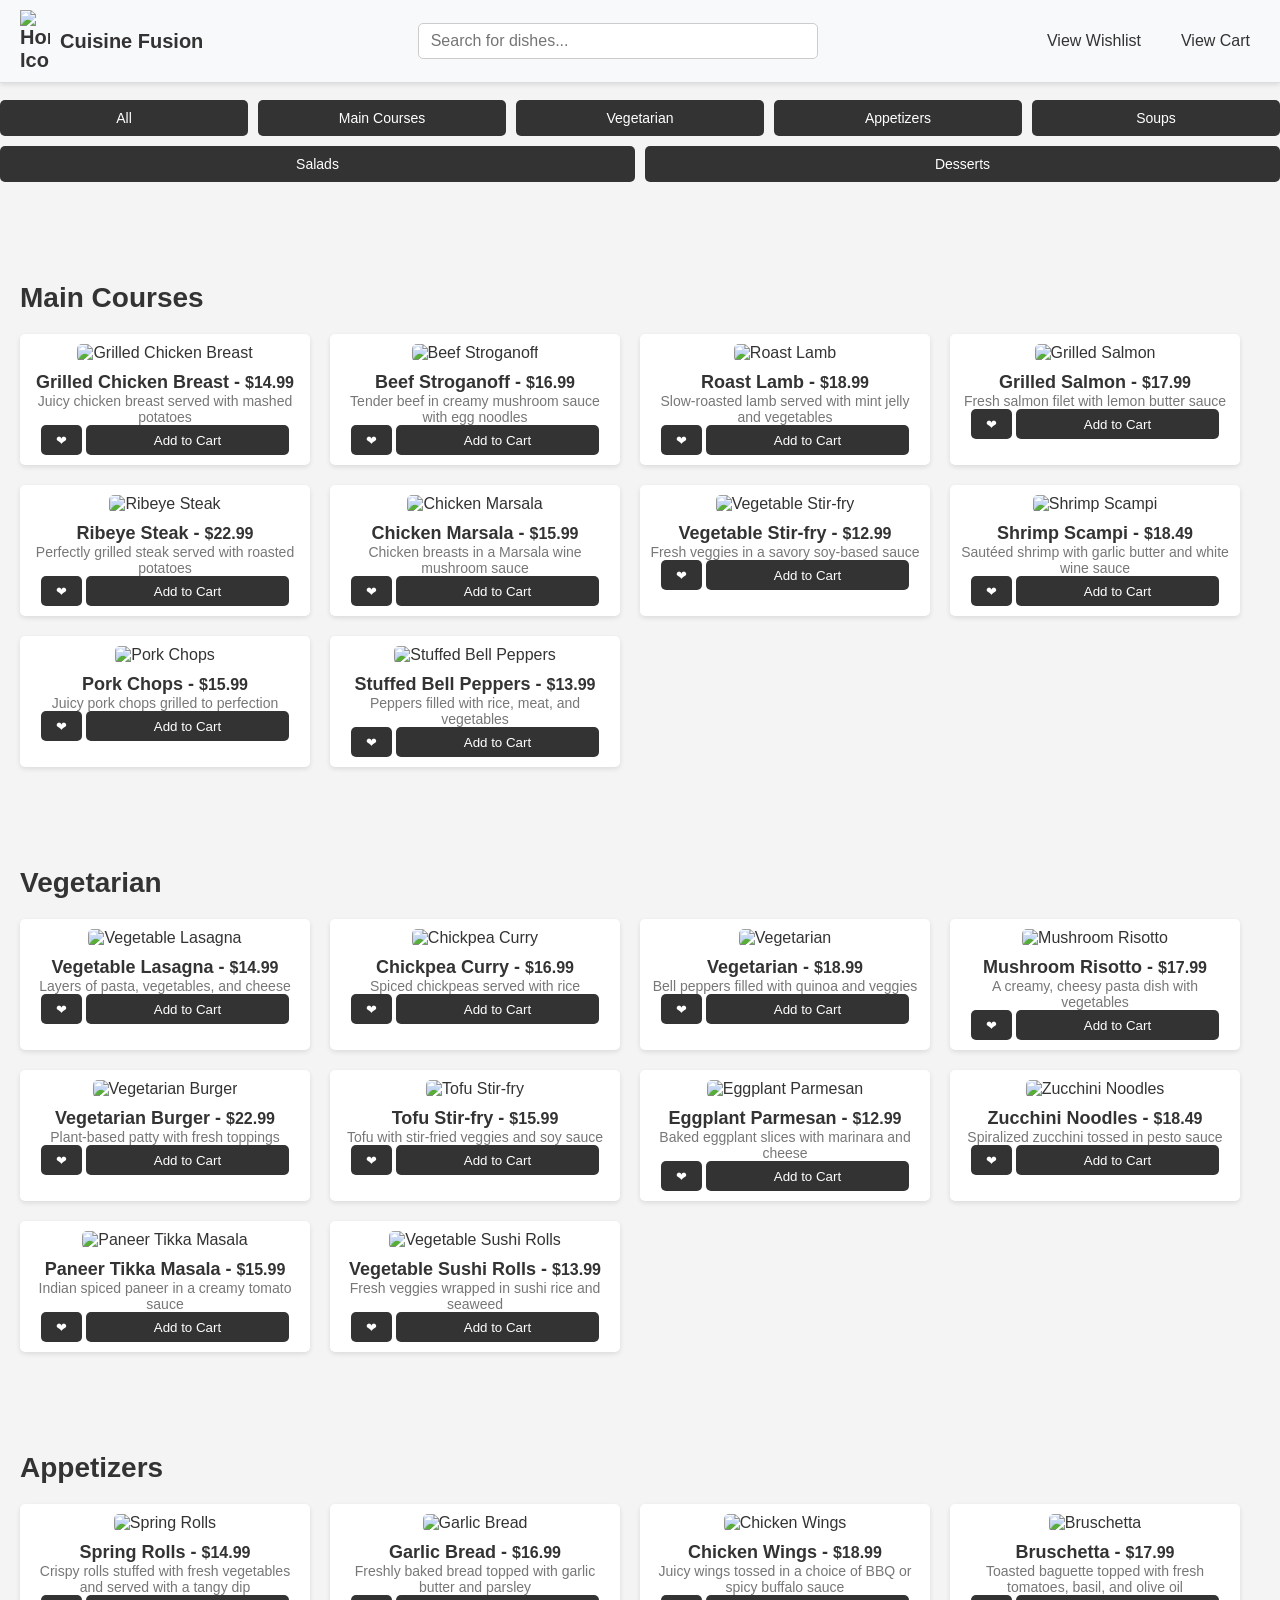
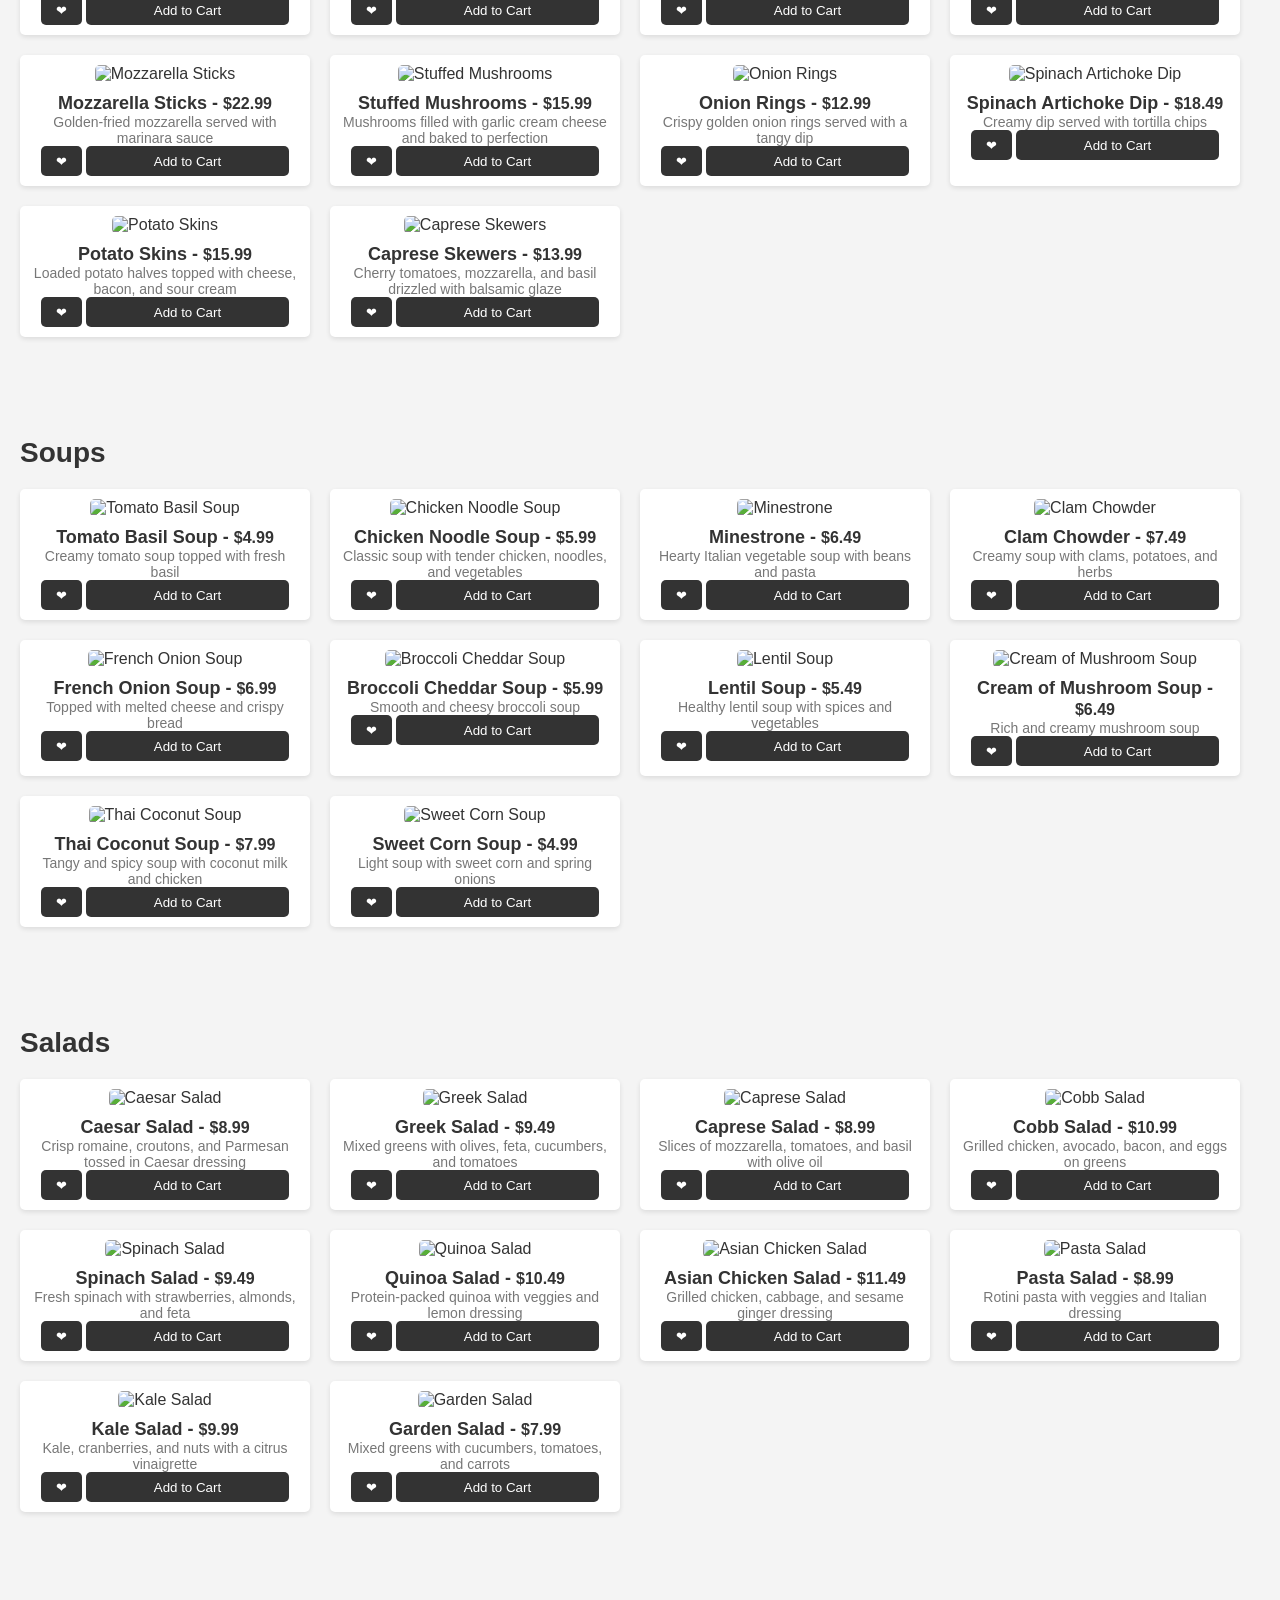
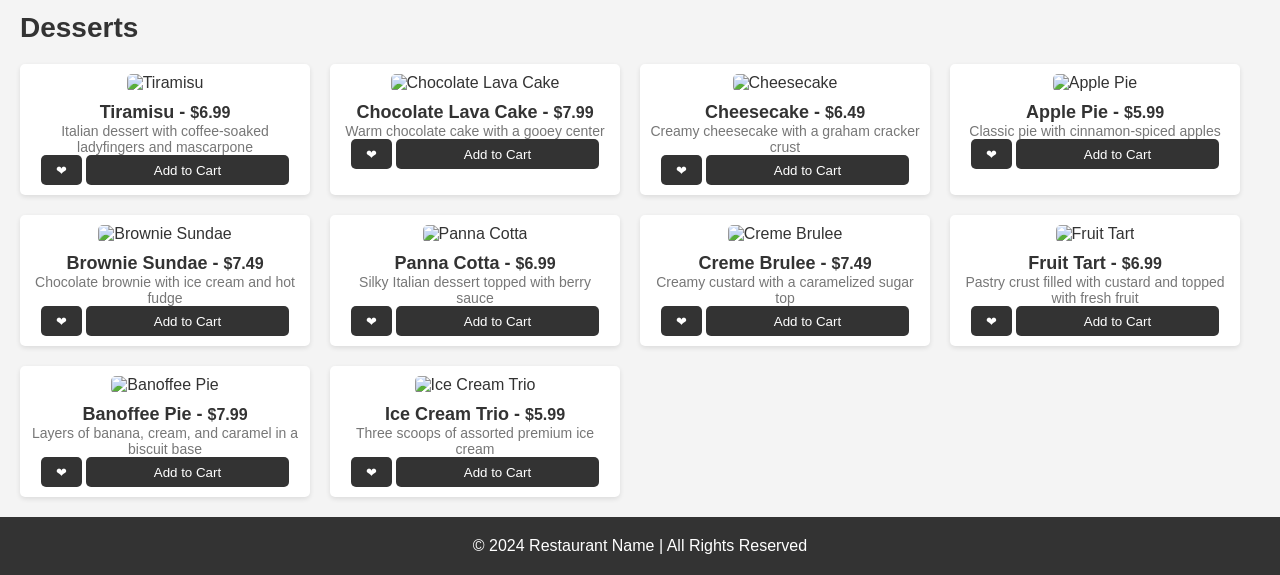
==== index1.html @ 001ed222 "Add files via upload" ====
<!DOCTYPE html>
<html lang="en">
<head>
  <meta charset="UTF-8">
  <meta name="viewport" content="width=device-width, initial-scale=1.0">
  <title>Restaurant Menu</title>
  <link rel="stylesheet" href="styles.css">
  <script src="https://kit.fontawesome.com/a076d05399.js" crossorigin="anonymous"></script>
</head>
<body>
  <!-- Header Section -->
  <header>
    <div class="header-container">
      <div class="logo">
        <a href="#" id="homeIcon">
          <img src="images/home.png" alt="Home Icon" class="home-icon">Cuisine Fusion
        </a>
      </div>
      <div class="search-container">
        <input type="text" id="searchBar" placeholder="Search for dishes...">
      </div>
      <div class="action-icons">
        <button type="button" id="viewWishlist"><i class="fas fa-heart"></i> View Wishlist</button>
        <button type="button" id="viewCart"><i class="fas fa-shopping-cart"></i> View Cart</button>
      </div>
    </div>
  </header>

  <!-- Filter Section -->
  <section class="filters">
    <button type="button" class="filter-btn" data-filter="all">All</button>
    <button type="button" class="filter-btn" data-filter="maincourses">Main Courses</button>
    <button type="button" class="filter-btn" data-filter="vegetarian">Vegetarian</button>
    <button type="button" class="filter-btn" data-filter="appetizers">Appetizers</button>
    <button type="button" class="filter-btn" data-filter="soups">Soups</button>
    <button type="button" class="filter-btn" data-filter="salads">Salads</button>
    <button type="button" class="filter-btn" data-filter="desserts">Desserts</button>
  </section>

  <main>
    <!-- Menu Section -->
    <div id="menu">
      <script>
        const categories = ["Main Courses", "Vegetarian", "Appetizers", "Soups", "Salads", "Desserts"];
        const categoryDescriptions = ["Juicy chicken breast served with mashed potatoes", "Tender beef in creamy mushroom sauce with egg noodles", "Slow-roasted lamb served with mint jelly and vegetables", "Fresh salmon filet with lemon butter sauce", "Perfectly grilled steak served with roasted potatoes", "Chicken breasts in a Marsala wine mushroom sauce", "Fresh veggies in a savory soy-based sauce", "Sautéed shrimp with garlic butter and white wine sauce", "Juicy pork chops grilled to perfection", "Peppers filled with rice, meat, and vegetables" , "Layers of pasta, vegetables, and cheese", "Spiced chickpeas served with rice", "Bell peppers filled with quinoa and veggies", "A creamy, cheesy pasta dish with vegetables", "Plant-based patty with fresh toppings", "Tofu with stir-fried veggies and soy sauce", "Baked eggplant slices with marinara and cheese", "Spiralized zucchini tossed in pesto sauce", "Indian spiced paneer in a creamy tomato sauce", "Fresh veggies wrapped in sushi rice and seaweed" , "Crispy rolls stuffed with fresh vegetables and served with a tangy dip", "Freshly baked bread topped with garlic butter and parsley", "Juicy wings tossed in a choice of BBQ or spicy buffalo sauce", "Toasted baguette topped with fresh tomatoes, basil, and olive oil", "Golden-fried mozzarella served with marinara sauce", "Mushrooms filled with garlic cream cheese and baked to perfection", "Crispy golden onion rings served with a tangy dip", "Creamy dip served with tortilla chips", "Loaded potato halves topped with cheese, bacon, and sour cream", "Cherry tomatoes, mozzarella, and basil drizzled with balsamic glaze" , "Creamy tomato soup topped with fresh basil", "Classic soup with tender chicken, noodles, and vegetables", "Hearty Italian vegetable soup with beans and pasta", "Creamy soup with clams, potatoes, and herbs", "Topped with melted cheese and crispy bread", "Smooth and cheesy broccoli soup", "Healthy lentil soup with spices and vegetables", "Rich and creamy mushroom soup", "Tangy and spicy soup with coconut milk and chicken", "Light soup with sweet corn and spring onions" ,"Crisp romaine, croutons, and Parmesan tossed in Caesar dressing", "Mixed greens with olives, feta, cucumbers, and tomatoes", "Slices of mozzarella, tomatoes, and basil with olive oil", "Grilled chicken, avocado, bacon, and eggs on greens", "Fresh spinach with strawberries, almonds, and feta", "Protein-packed quinoa with veggies and lemon dressing", "Grilled chicken, cabbage, and sesame ginger dressing", "Rotini pasta with veggies and Italian dressing", "Kale, cranberries, and nuts with a citrus vinaigrette", "Mixed greens with cucumbers, tomatoes, and carrots","Italian dessert with coffee-soaked ladyfingers and mascarpone", "Warm chocolate cake with a gooey center", "Creamy cheesecake with a graham cracker crust", "Classic pie with cinnamon-spiced apples", "Chocolate brownie with ice cream and hot fudge", "Silky Italian dessert topped with berry sauce", "Creamy custard with a caramelized sugar top", "Pastry crust filled with custard and topped with fresh fruit", "Layers of banana, cream, and caramel in a biscuit base", "Three scoops of assorted premium ice cream" ];
        const imageUrls = Array.from({ length: 60 }, (_, i) => `images/${i + 1}.jpg`);
        const pricesList = ["$14.99", "$16.99", "$18.99", "$17.99", "$22.99", "$15.99", "$12.99", "$18.49", "$15.99", "$13.99" , "$14.99", "$16.99", "$18.99", "$17.99", "$22.99", "$15.99", "$12.99", "$18.49", "$15.99", "$13.99", "$14.99", "$16.99", "$18.99", "$17.99", "$22.99", "$15.99", "$12.99", "$18.49", "$15.99", "$13.99" , "$4.99", "$5.99", "$6.49", "$7.49", "$6.99", "$5.99", "$5.49", "$6.49", "$7.99", "$4.99" , "$8.99", "$9.49", "$8.99", "$10.99", "$9.49", "$10.49", "$11.49", "$8.99", "$9.99", "$7.99" , "$6.99", "$7.99", "$6.49", "$5.99", "$7.49", "$6.99", "$7.49", "$6.99", "$7.99", "$5.99"];
        const dishNames = ["Grilled Chicken Breast", "Beef Stroganoff", "Roast Lamb", "Grilled Salmon", "Ribeye Steak", "Chicken Marsala", "Vegetable Stir-fry", "Shrimp Scampi", "Pork Chops", "Stuffed Bell Peppers" ,"Vegetable Lasagna", "Chickpea Curry", "Vegetarian", "Mushroom Risotto", "Vegetarian Burger", "Tofu Stir-fry", "Eggplant Parmesan", "Zucchini Noodles", "Paneer Tikka Masala", "Vegetable Sushi Rolls" , "Spring Rolls", "Garlic Bread", "Chicken Wings", "Bruschetta", "Mozzarella Sticks", "Stuffed Mushrooms", "Onion Rings", "Spinach Artichoke Dip", "Potato Skins", "Caprese Skewers" , "Tomato Basil Soup", "Chicken Noodle Soup", "Minestrone", "Clam Chowder", "French Onion Soup", "Broccoli Cheddar Soup", "Lentil Soup", "Cream of Mushroom Soup", "Thai Coconut Soup", "Sweet Corn Soup" , "Caesar Salad", "Greek Salad", "Caprese Salad", "Cobb Salad", "Spinach Salad", "Quinoa Salad", "Asian Chicken Salad", "Pasta Salad", "Kale Salad", "Garden Salad" , "Tiramisu", "Chocolate Lava Cake", "Cheesecake", "Apple Pie", "Brownie Sundae", "Panna Cotta", "Creme Brulee", "Fruit Tart", "Banoffee Pie", "Ice Cream Trio" ];
        const filter = ["maincourses", "vegetarian", "appetizers", "soups", "salads", "desserts"];
        const dishesPerCategory = 10;

        const dishes = categories.map((category, i) => {
          const categoryDishes = Array.from({ length: dishesPerCategory }, (_, dishIndex) => {
            const dishId = i * dishesPerCategory + dishIndex;
            return `
              <div class="menu-item" data-type="${filter[i]}" data-id="${dishId}">
                <img src="${imageUrls[dishId]}" alt="${dishNames[dishId]}">
                <div class="item-description">
                  <h3>${dishNames[dishId]} - <span class="price">${pricesList[dishId]}</span></h3>
                  <p>${categoryDescriptions[dishId]}</p>
                  <button type="button" class="add-to-wishlist"><i class="fas fa-heart"></i>&#10084;</button>
                  <button type="button" class="add-to-cart">Add to Cart</button>
                </div>
              </div>`;
          }).join('');
          return `
            <section class="menu-category" id="category-${i + 1}">
              <h2>${category}</h2>
              <div class="menu-items">
                ${categoryDishes}
              </div>
            </section>`;
        });

        document.getElementById('menu').innerHTML = dishes.join('');
      </script>
    </div>
  </main>

  <!-- Wishlist Modal -->
  <div id="wishlist-modal" class="modal">
    <div class="modal-content">
      <span class="close-btn" id="closeWishlist">×</span>
      <h2>Wishlist</h2>
      <ul id="wishlist-items"></ul>
    </div>
  </div>

  <!-- Cart Modal -->
  <div id="cart-modal" class="modal">
    <div class="modal-content">
      <span class="close-btn" id="closeCart">×</span>
      <h2>Cart</h2>
      <ul id="cart-items"></ul>
    </div>
  </div>

  <!-- Footer Section -->
  <footer>
    <p>© 2024 Restaurant Name | All Rights Reserved</p>
  </footer>

  <script src="script.js"></script>
</body>
</html>
---- styles.css ----
* {
  margin: 0;
  padding: 0;
  box-sizing: border-box;
}

body {
  font-family: 'Arial', sans-serif;
  background-color: #f4f4f4;
  color: #333;
  padding-top: 80px;
}

/* Header Container */
.header-container {
display: flex;
align-items: center;
justify-content: space-between;
background-color: #f8f9fa;
padding: 10px 20px;
border-bottom: 1px solid #ddd;
position: fixed;
top: 0;
left: 0;
width: 100%;
z-index: 1000; /* Ensures the header stays on top */
box-shadow: 0 2px 5px rgba(0, 0, 0, 0.1);
}

/* Logo Section */
.logo a {
  display: flex;
  align-items: center;
  text-decoration: none;
  color: #333;
  font-size: 20px;
  font-weight: bold;
  gap: 10px;
}

.modal {
  display: none;
  position: fixed;
  z-index: 1000;
  left: 0;
  top: 0;
  width: 100%;
  height: 100%;
  overflow: auto;
  background-color: rgba(0, 0, 0, 0.5);
}

.modal-content {
  background-color: black;
  margin: 10% auto;
  padding: 20px;
  width: 80%;
  border-radius: 5px;
  box-shadow: 0 2px 10px rgba(0, 0, 0, 0.1);
}

/* Search Bar */
.search-container {
  flex-grow: 1;
  margin: 0 20px;
  display: flex;
  justify-content: center;
}

#searchBar {
  width: 100%;
  max-width: 400px;
  padding: 8px 12px;
  border: 1px solid #ccc;
  border-radius: 5px;
  font-size: 16px;
}

/* Action Icons (Wishlist and Cart) */
.action-icons {
  display: flex;
  align-items: center;
  gap: 15px;
}

.action-icons button {
  background-color: transparent;
  border: none;
  cursor: pointer;
  font-size: 16px;
  color: #333;
  display: flex;
  align-items: center;
  gap: 5px;
}

.action-icons button:hover {
  color: #007bff;
}

.action-icons i {
  font-size: 20px;
}

/* Mobile Responsiveness */
@media (max-width: 768px) {
  .header-container {
    flex-wrap: wrap;
    justify-content: center;
    text-align: center;
  }

  .logo,
  .search-container,
  .action-icons {
    margin-bottom: 10px;
  }
}


.filters {
  display: flex;
  flex-wrap: wrap; /* Enable wrapping to multiple rows */
  justify-content: center; /* Center-align the buttons */
  gap: 10px; /* Add spacing between buttons */
  margin: 20px 0;
}

.filter-btn {
  background-color: #333;
  color: white;
  border: none;
  padding: 10px 20px; /* Adjust padding for consistent button size */
  cursor: pointer;
  border-radius: 5px;
  font-size: 14px;
  flex: 1 1 calc(20% - 10px); /* Ensure buttons adjust to fit evenly */
  text-align: center;
  transition: background-color 0.3s ease; /* Smooth hover effect */
}

.filter-btn:hover {
  background-color: #555;
}

/* Responsive Design */
@media (max-width: 800px) {
  .filter-btn {
    flex: 1 1 calc(33.33% - 10px); /* 3 buttons per row */
  }
}

@media (max-width: 600px) {
  .filter-btn {
    flex: 1 1 calc(50% - 10px); /* 2 buttons per row */
  }
}

@media (max-width: 400px) {
  .filter-btn {
    flex: 1 1 100%; /* 1 button per row on very small screens */
  }
}

.menu-category {
  padding: 80px 20px 20px;
}

.menu-category h2 {
  font-size: 28px;
  margin-bottom: 20px;
}

.menu-items {
  display: flex;
  flex-wrap: wrap;
  gap: 20px;
}

.menu-item {
  background-color: white;
  padding: 10px;
  border-radius: 5px;
  width: calc(20% - 20px);
  box-shadow: 0 2px 5px rgba(0, 0, 0, 0.1);
  text-align: center;
  position: relative;
}

.menu-item img {
  width: 100%;
  height: 240px;
  border-radius: 5px;
}

@media (max-width: 1300px) {
  .menu-item {
      width: calc(25% - 20px); /* Two items per row */
  }
}

@media (max-width: 1200px) {
  .menu-item {
      width: calc(33% - 20px); /* Two items per row */
  }
}

@media (max-width: 700px) {
  .menu-item {
      width: calc(50% - 20px); /* Two items per row */
  }
}

.item-description {
  margin-top: 10px;
}

.item-description h3 {
  font-size: 18px;
  font-weight: bold;
}

.item-description p {
  font-size: 14px;
  color: #777;
}

.item-description span {
  font-size: 16px;
  font-weight: bold;
  color: #333;
}

button {
  padding: 5px 10px;
  border-radius: 5px;
  border: none;
  cursor: pointer;
  background-color: #333;
  color: white;
}

button:hover {
  background-color: #555;
}

.button-spacing {
  margin-left: 15px; /* Adjust spacing as needed */
}

footer {
  text-align: center;
  padding: 20px;
  background-color: #333;
  color: white;
  bottom: 0;
  width: 100%;
}

.home-icon {
  width: 30px;
  vertical-align: middle;
}

.dish-details {
  display: none;
  position: fixed;
  top: 0;
  left: 0;
  right: 0;
  bottom: 0;
  background-color: rgba(0, 0, 0, 0.5);
  justify-content: center;
  align-items: center;
}

.modal-content {
  background-color: white;
  padding: 20px;
  border-radius: 5px;
  width: 80%;
  max-width: 600px;
}

.close-btn {
  position: absolute;
  top: 10px;
  right: 20px;
  font-size: 30px;
  cursor: pointer;
}
/* Existing styles... */

.dish-details {
  display: none;
  position: fixed;
  top: 0;
  left: 0;
  right: 0;
  bottom: 0;
  background-color: rgba(0, 0, 0, 0.5);
  justify-content: center;
  align-items: center;
}

.modal-content {
  background-color: white;
  padding: 20px;
  border-radius: 5px;
  width: 80%;
  max-width: 600px;
  position: relative;
}

.close-btn {
  position: absolute;
  top: 10px;
  right: 20px;
  font-size: 30px;
  cursor: pointer;
  color: #333;
}

.close-btn:hover {
  color: red;
}

.add-to-cart{
  height: 30px;
  width: 75%;
}

.add-to-wishlist{
  height: 30px;
  width: 15%
}

.add-to-wishlist:hover{
  transform: scale(1.2);
}

.add-to-cart:hover {
  transform: scale(1.04);
}
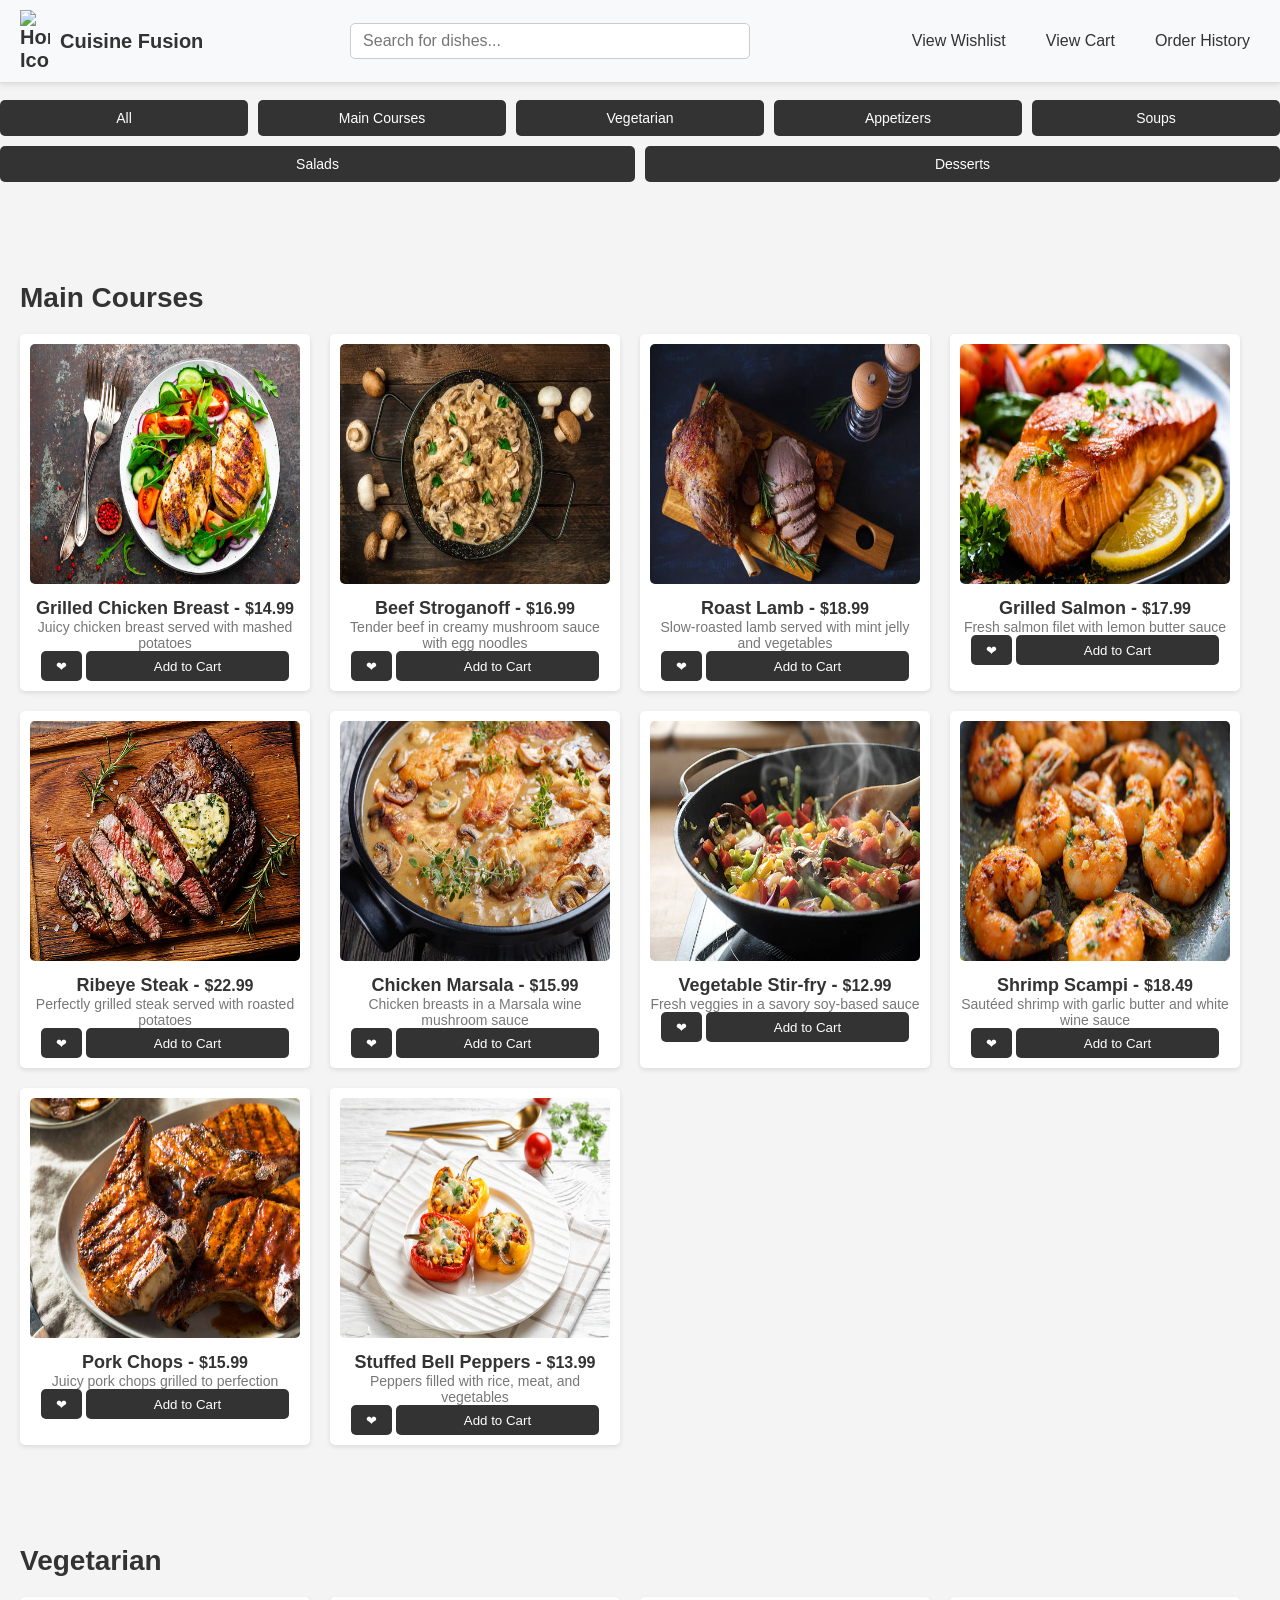
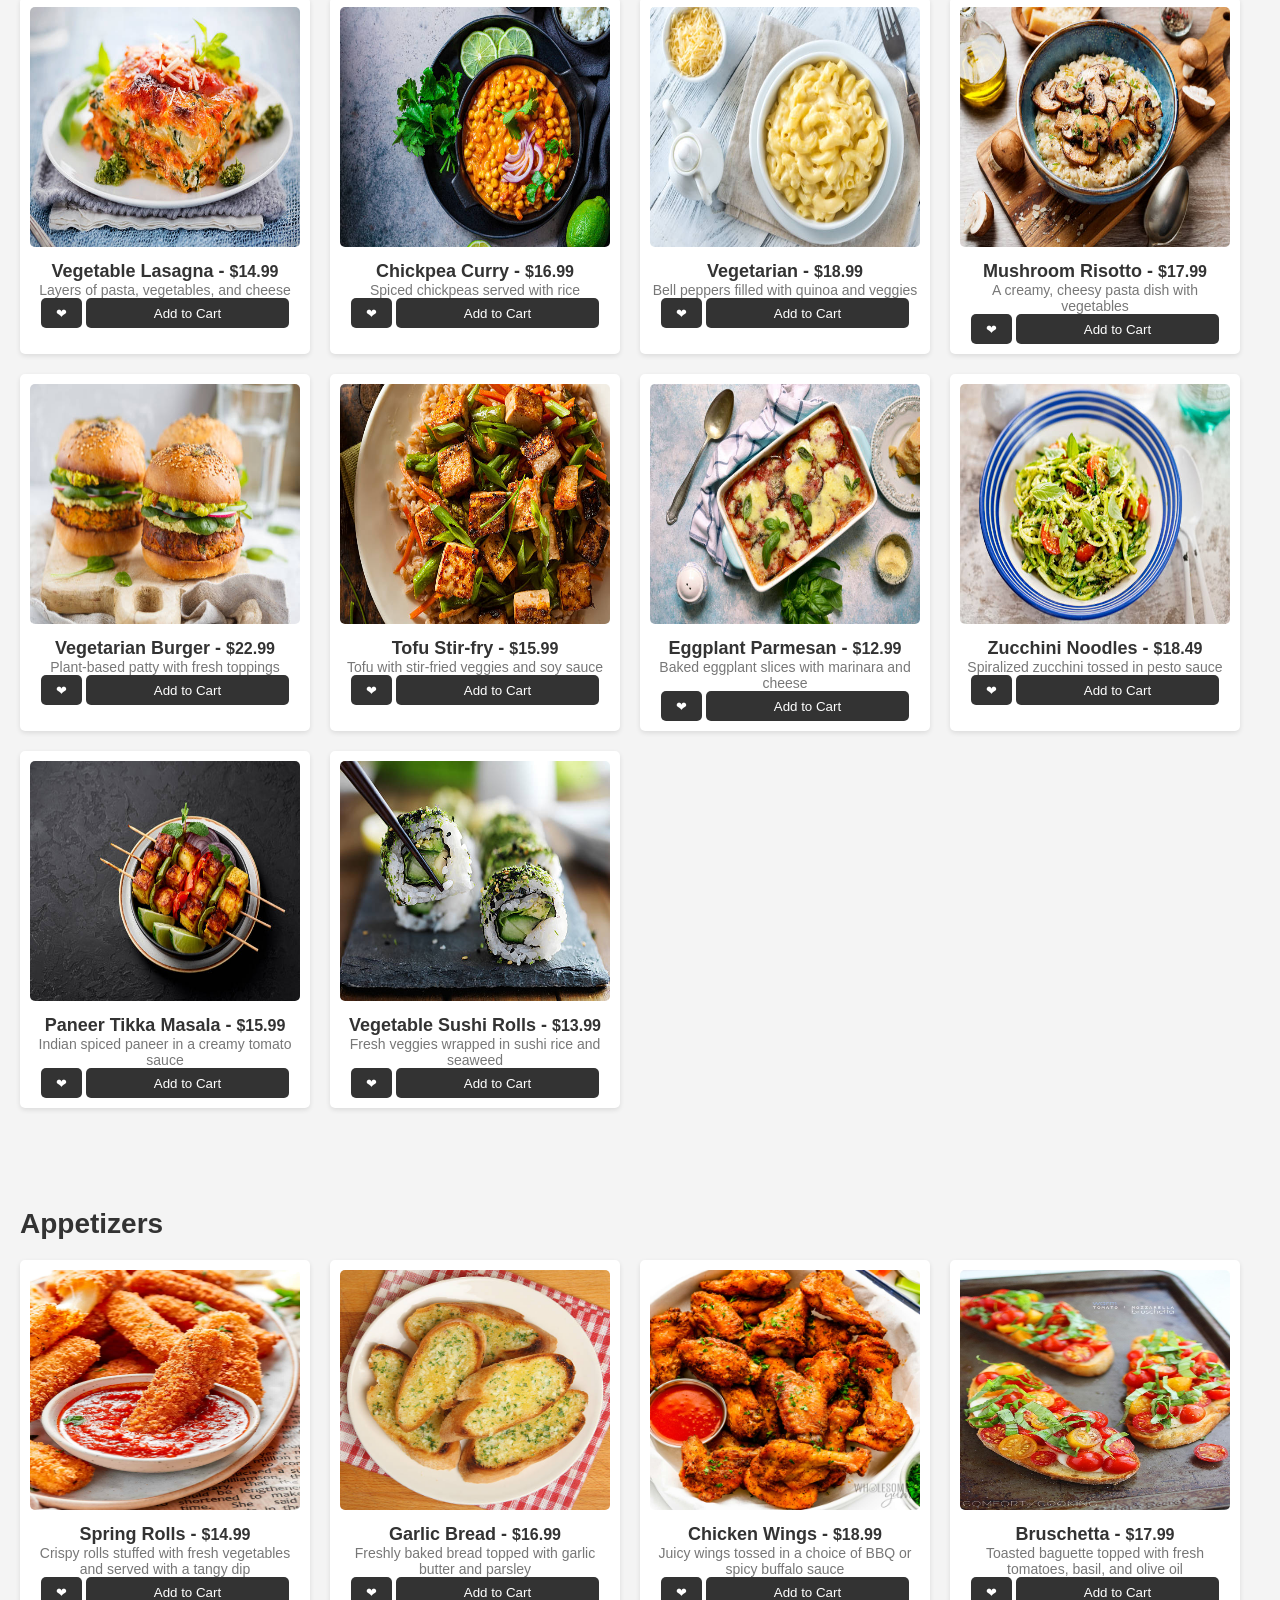
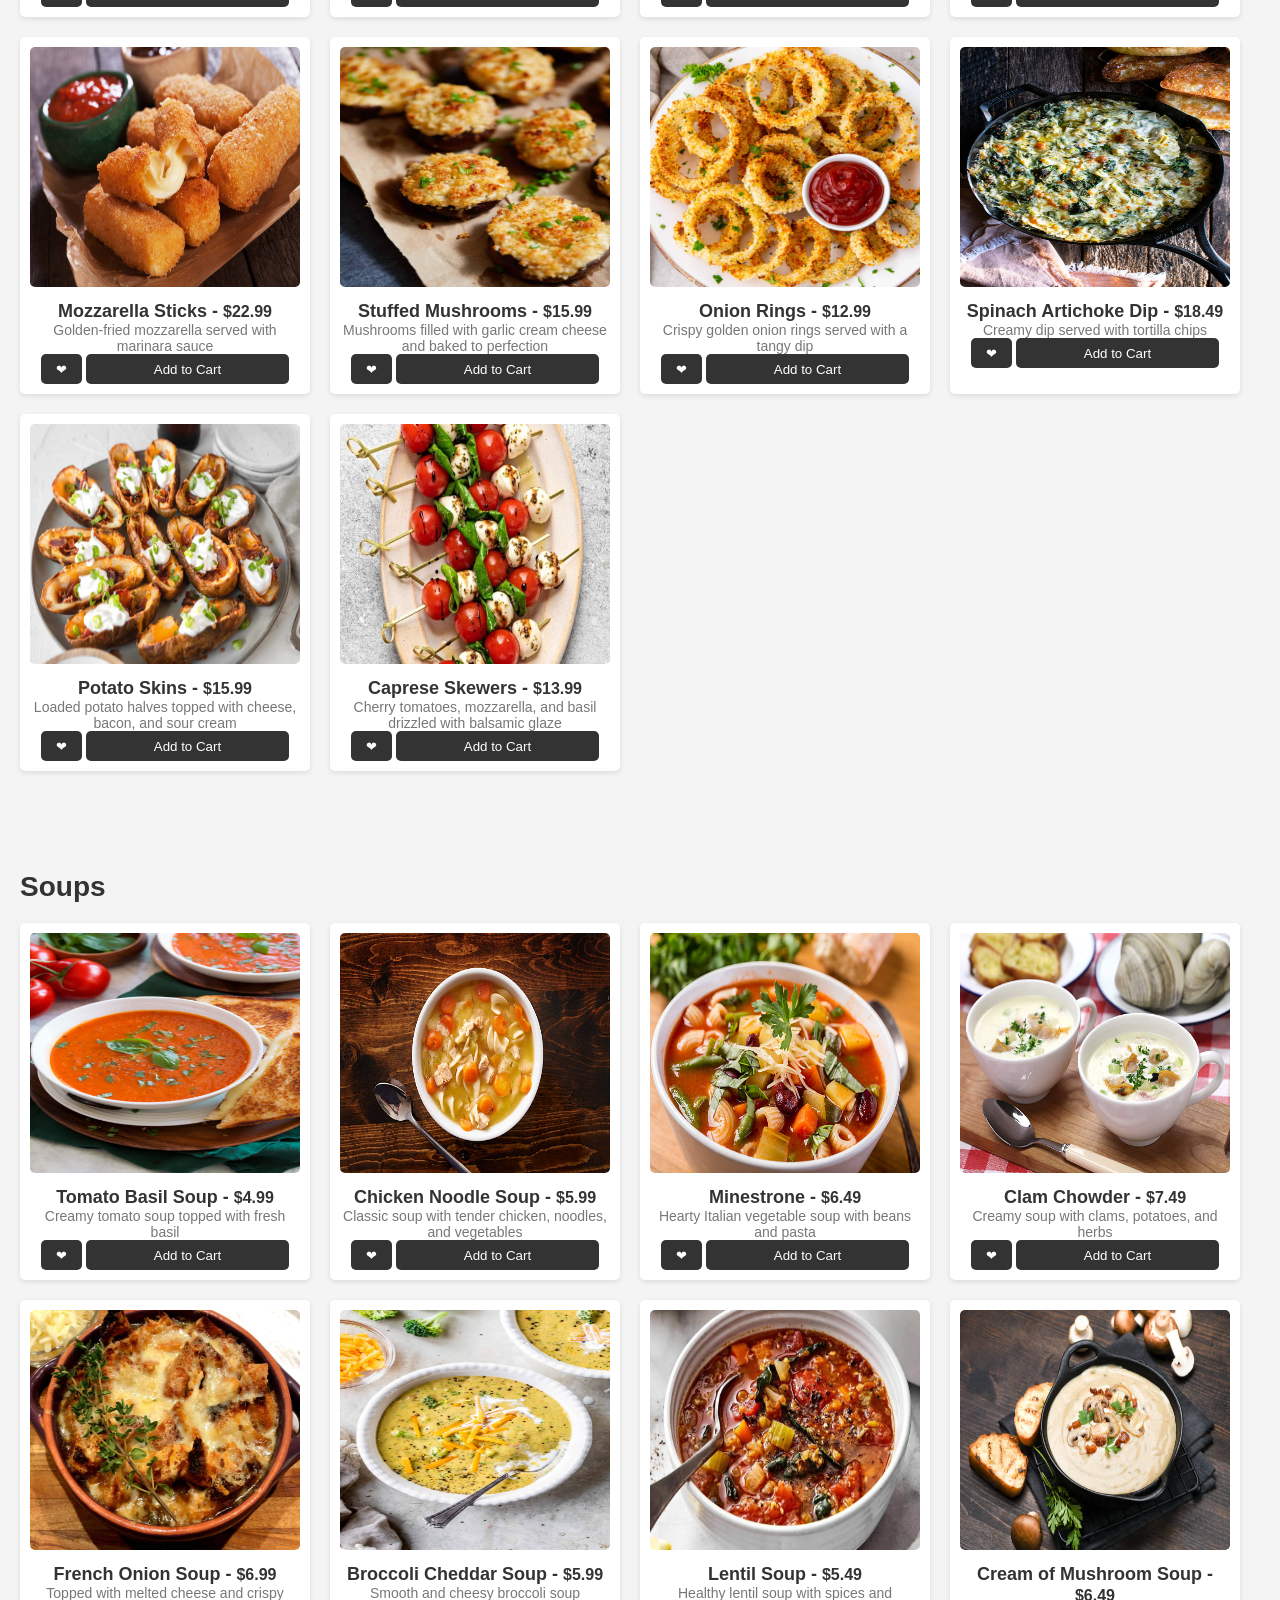
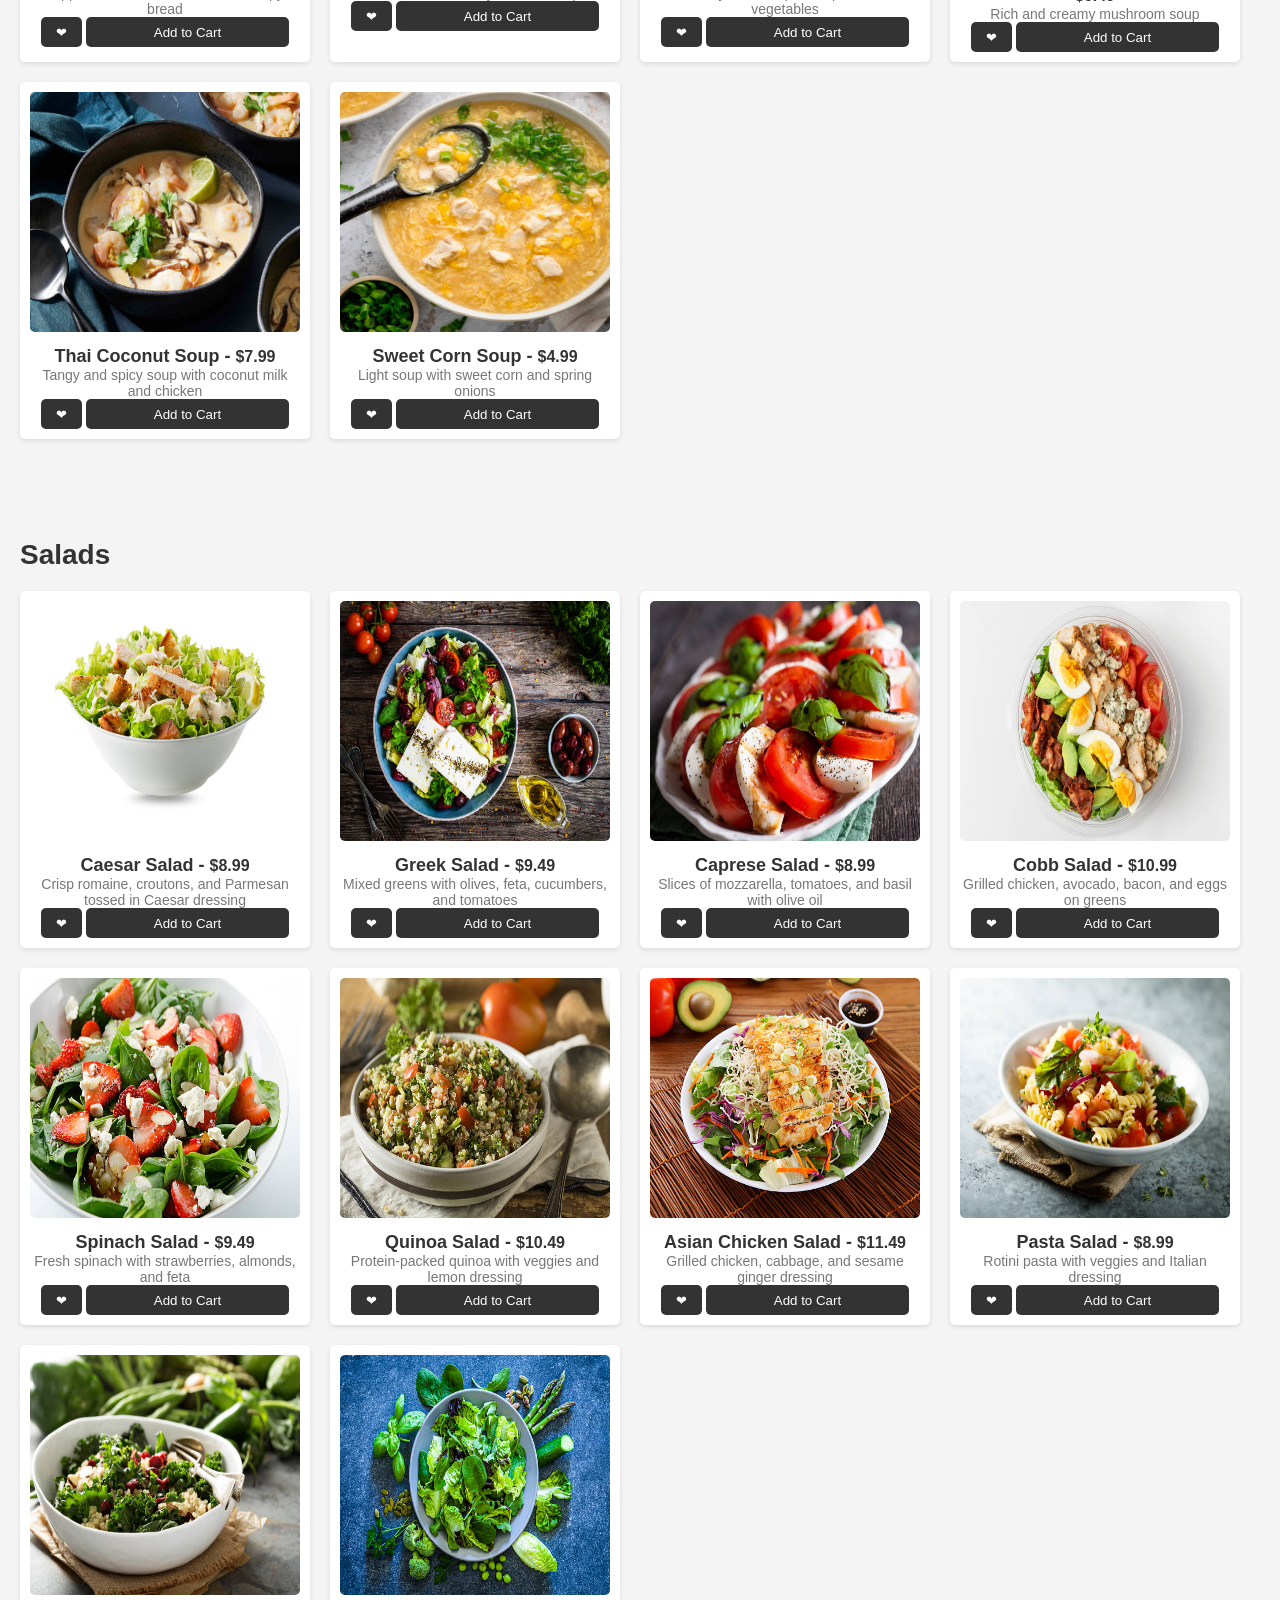
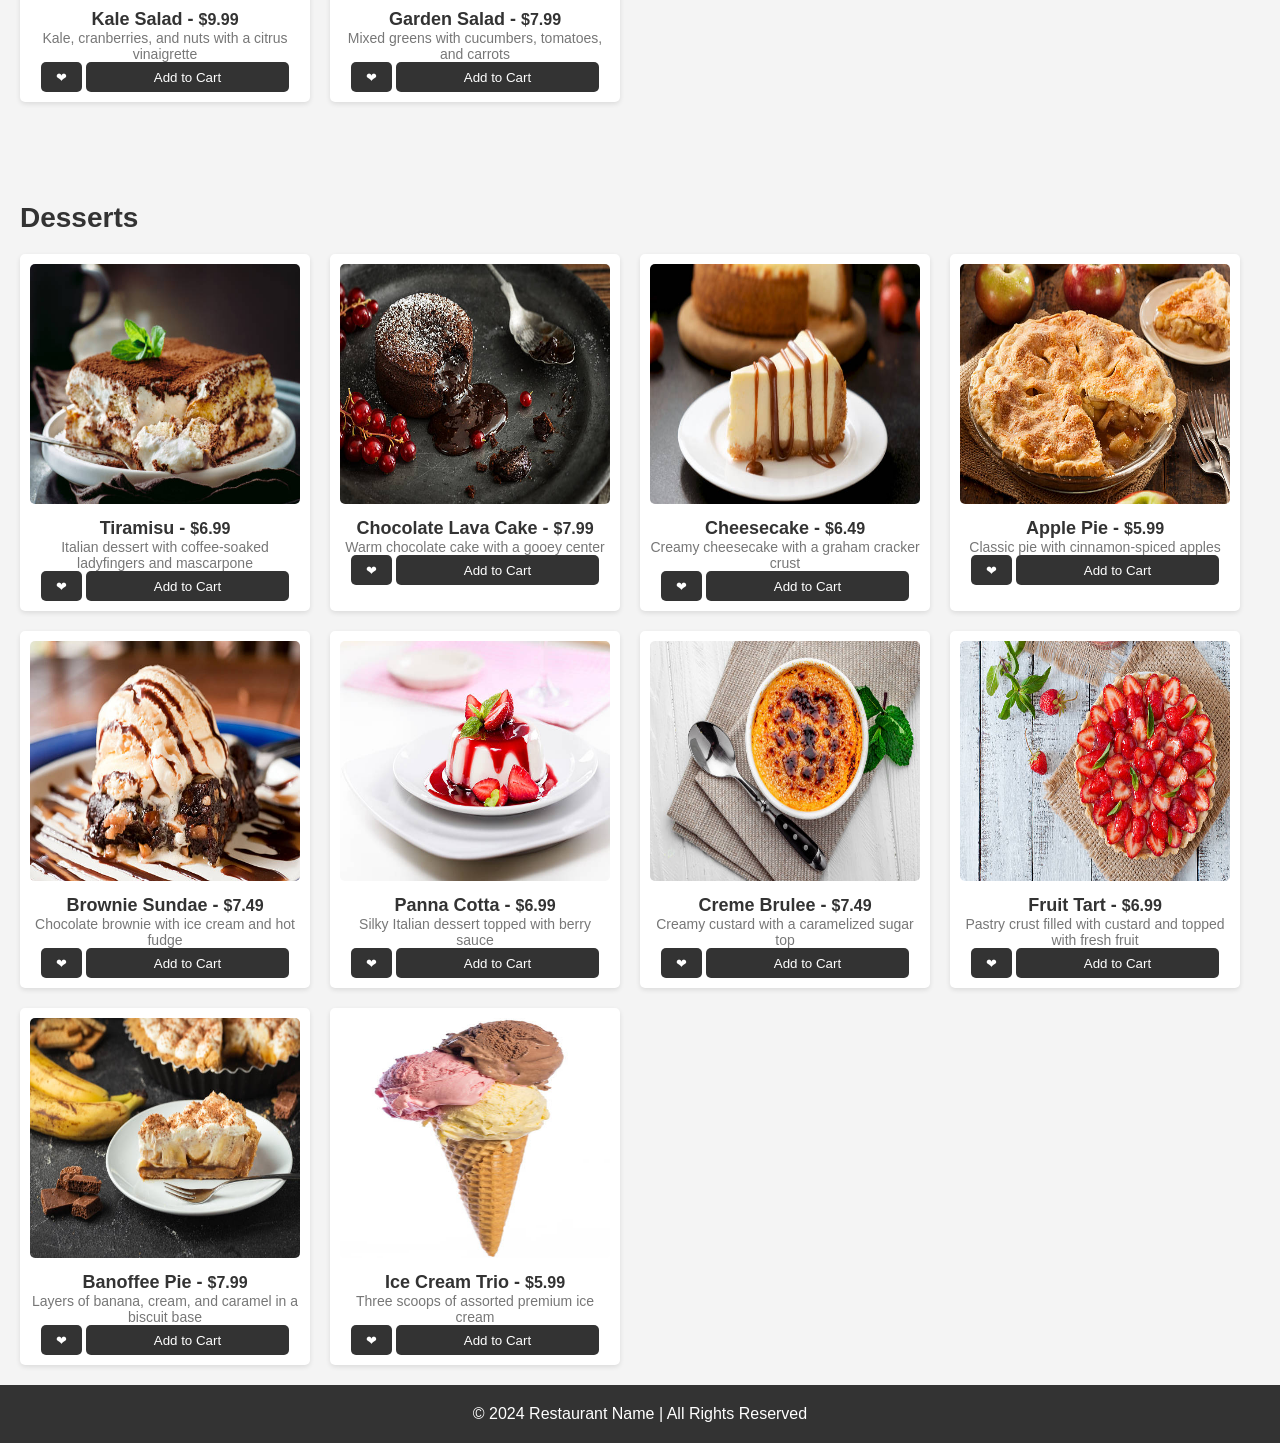
==== commit 7e2897b7: "index1.html" ====
--- a/index1.html
+++ b/index1.html
@@ -13,7 +13,7 @@
     <div class="header-container">
       <div class="logo">
         <a href="#" id="homeIcon">
-          <img src="images/home.png" alt="Home Icon" class="home-icon">Cuisine Fusion
+          <img src="https://via.placeholder.com/30" alt="Home Icon" class="home-icon"> Cuisine Fusion
         </a>
       </div>
       <div class="search-container">
@@ -22,6 +22,7 @@
       <div class="action-icons">
         <button type="button" id="viewWishlist"><i class="fas fa-heart"></i> View Wishlist</button>
         <button type="button" id="viewCart"><i class="fas fa-shopping-cart"></i> View Cart</button>
+        <button type="button" id="viewOrderHistory"><i class="fas fa-history"></i> Order History</button>
       </div>
     </div>
   </header>
@@ -95,6 +96,15 @@
     </div>
   </div>
 
+  <!-- Order History Modal -->
+<div id="order-history-modal" class="modal">
+  <div class="modal-content">
+    <span class="close-btn" id="closeOrderHistory">×</span>
+    <h2>Order History</h2>
+    <ul id="order-history-items"></ul>
+  </div>
+</div>
+
   <!-- Footer Section -->
   <footer>
     <p>© 2024 Restaurant Name | All Rights Reserved</p>
